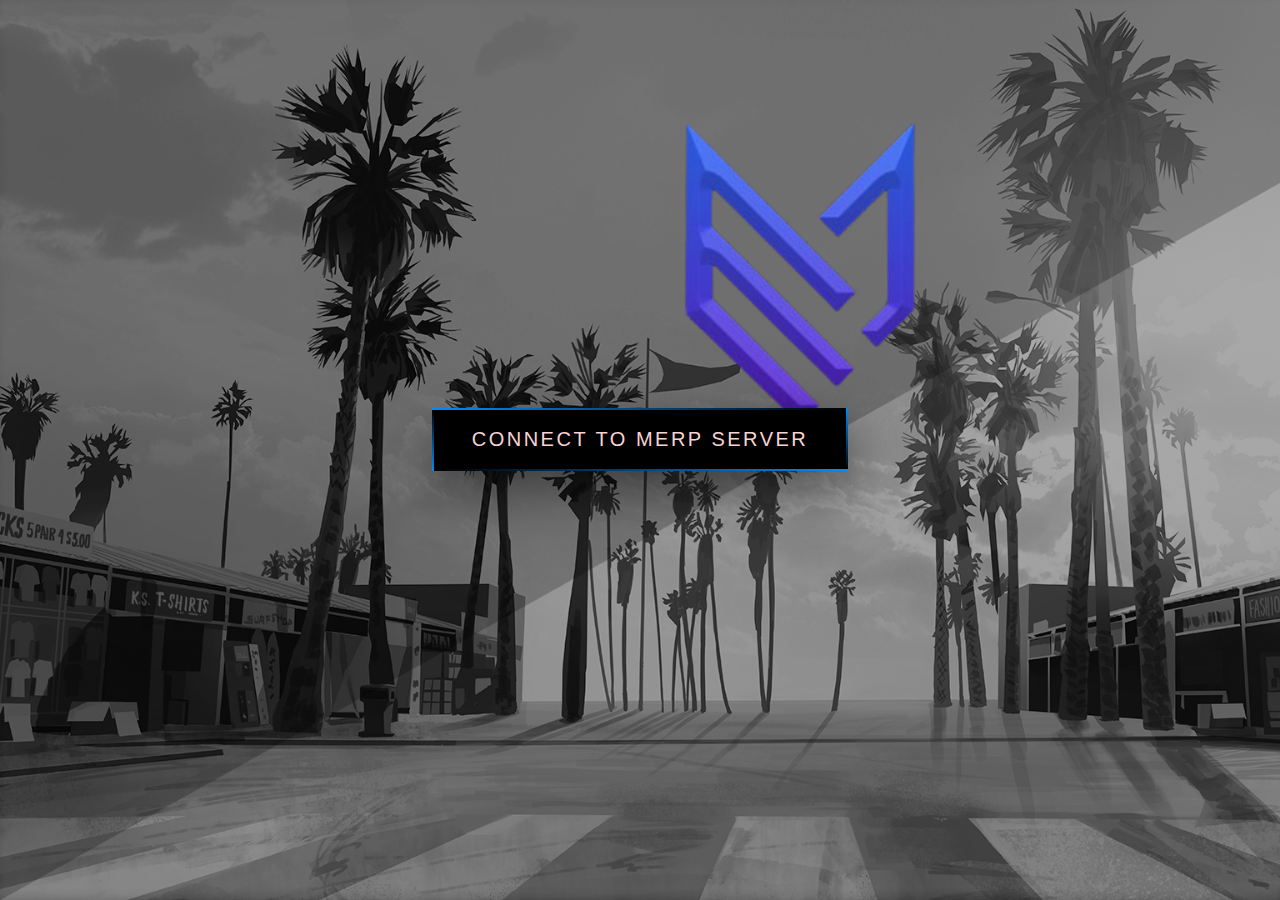
==== index.html @ 392bc3af "MERP" ====
<!DOCTYPE html>
<html lang="en" >
<head>
  <meta charset="UTF-8">
  <title>MERP</title>
  <link rel="stylesheet" href="./playmerp.css">

</head>
<style>
  body {
    background-image: url('MERP.png');
    background-repeat: no-repeat;
    background-attachment: fixed;
    background-size: cover;
  }
  </style>
<body>
  
<!-- partial:index.partial.html -->
<br>
<br>
<br>
<br>
<br>
<br>
<br>
<br>
<br>
<br>
<br>
<br>
<br>
<br>
<br>
<br>
<br>
<br>
<br>
<br>
<br>
<br>
<a href="fivem://connect/malluesports.xyz:30125" class="animated-button1">
  <span></span>
  <span></span>
  <span></span>
  <span></span>
  CONNECT TO MERP SERVER
</a>
<!-- partial -->
  
</body>
</html>
---- playmerp.css ----
html {
  height: 100%;
  -webkit-box-sizing: border-box;
          box-sizing: border-box;
}

body {
  min-height: 100%;
  position: relative;
  padding-bottom: 3rem;
  margin: 0;
  padding: 0;
  text-align: center;
  width: 100%;
  background: linear-gradient(170deg, rgba(49, 57, 73, 0.8) 20%, rgba(49, 57, 73, 0.5) 20%, rgba(49, 57, 73, 0.5) 35%, rgba(41, 48, 61, 0.6) 35%, rgba(41, 48, 61, 0.8) 45%, rgba(31, 36, 46, 0.5) 45%, rgba(31, 36, 46, 0.8) 75%, rgba(49, 57, 73, 0.5) 75%), linear-gradient(45deg, rgba(20, 24, 31, 0.8) 0%, rgba(41, 48, 61, 0.8) 50%, rgba(82, 95, 122, 0.8) 50%, rgba(133, 146, 173, 0.8) 100%) #313949;
  font-family: 'Lucida Sans', 'Lucida Sans Regular', 'Lucida Grande', 'Lucida Sans Unicode', Geneva, Verdana, sans-serif;
}

/*
 * Animated CSS button
 * Copyright Alexander Bodin 2019-09-07
 *
 * Useage: .class {@import button($button-size, $hue, $sat);}
 */
.animated-button {
  background: linear-gradient(-30deg, #0b1b3d 50%, #08142b 50%);
  padding: 20px 40px;
  margin: 12px;
  display: inline-block;
  -webkit-transform: translate(0%, 0%);
          transform: translate(0%, 0%);
  overflow: hidden;
  color: #d4e0f7;
  font-size: 20px;
  letter-spacing: 2.5px;
  text-align: center;
  text-transform: uppercase;
  text-decoration: none;
  -webkit-box-shadow: 0 20px 50px rgba(0, 0, 0, 0.5);
          box-shadow: 0 20px 50px rgba(0, 0, 0, 0.5);
}

.animated-button::before {
  content: '';
  position: absolute;
  top: 0px;
  left: 0px;
  width: 100%;
  height: 100%;
  background-color: #000000;
  opacity: 0;
  -webkit-transition: .2s opacity ease-in-out;
  transition: .2s opacity ease-in-out;
}

.animated-button:hover::before {
  opacity: 0.2;
}

.animated-button span {
  position: absolute;
}

.animated-button span:nth-child(1) {
  top: 0px;
  left: 0px;
  width: 100%;
  height: 2px;
  background: -webkit-gradient(linear, right top, left top, from(rgba(8, 20, 43, 0)), to(#008cff));
  background: linear-gradient(to left, rgba(8, 20, 43, 0), #008cff);
  -webkit-animation: 2s animateTop linear infinite;
          animation: 2s animateTop linear infinite;
}

@-webkit-keyframes animateTop {
  0% {
    -webkit-transform: translateX(100%);
            transform: translateX(100%);
  }
  100% {
    -webkit-transform: translateX(-100%);
            transform: translateX(-100%);
  }
}

@keyframes animateTop {
  0% {
    -webkit-transform: translateX(100%);
            transform: translateX(100%);
  }
  100% {
    -webkit-transform: translateX(-100%);
            transform: translateX(-100%);
  }
}

.animated-button span:nth-child(2) {
  top: 0px;
  right: 0px;
  height: 100%;
  width: 2px;
  background: -webkit-gradient(linear, left bottom, left top, from(rgba(8, 20, 43, 0)), to(#008cff));
  background: linear-gradient(to top, rgba(8, 20, 43, 0), #008cff);
  -webkit-animation: 2s animateRight linear -1s infinite;
          animation: 2s animateRight linear -1s infinite;
}

@-webkit-keyframes animateRight {
  0% {
    -webkit-transform: translateY(100%);
            transform: translateY(100%);
  }
  100% {
    -webkit-transform: translateY(-100%);
            transform: translateY(-100%);
  }
}

@keyframes animateRight {
  0% {
    -webkit-transform: translateY(100%);
            transform: translateY(100%);
  }
  100% {
    -webkit-transform: translateY(-100%);
            transform: translateY(-100%);
  }
}

.animated-button span:nth-child(3) {
  bottom: 0px;
  left: 0px;
  width: 100%;
  height: 2px;
  background: -webkit-gradient(linear, left top, right top, from(rgba(8, 20, 43, 0)), to(#008cff));
  background: linear-gradient(to right, rgba(8, 20, 43, 0), #008cff);
  -webkit-animation: 2s animateBottom linear infinite;
          animation: 2s animateBottom linear infinite;
}

@-webkit-keyframes animateBottom {
  0% {
    -webkit-transform: translateX(-100%);
            transform: translateX(-100%);
  }
  100% {
    -webkit-transform: translateX(100%);
            transform: translateX(100%);
  }
}

@keyframes animateBottom {
  0% {
    -webkit-transform: translateX(-100%);
            transform: translateX(-100%);
  }
  100% {
    -webkit-transform: translateX(100%);
            transform: translateX(100%);
  }
}

.animated-button span:nth-child(4) {
  top: 0px;
  left: 0px;
  height: 100%;
  width: 2px;
  background: -webkit-gradient(linear, left top, left bottom, from(rgba(8, 20, 43, 0)), to(#008cff));
  background: linear-gradient(to bottom, rgba(8, 20, 43, 0), #008cff);
  -webkit-animation: 2s animateLeft linear -1s infinite;
          animation: 2s animateLeft linear -1s infinite;
}

@-webkit-keyframes animateLeft {
  0% {
    -webkit-transform: translateY(-100%);
            transform: translateY(-100%);
  }
  100% {
    -webkit-transform: translateY(100%);
            transform: translateY(100%);
  }
}

@keyframes animateLeft {
  0% {
    -webkit-transform: translateY(-100%);
            transform: translateY(-100%);
  }
  100% {
    -webkit-transform: translateY(100%);
            transform: translateY(100%);
  }
}

.animated-button1 {
  background: linear-gradient(-30deg, #000000 50%, #000000 50%);
  padding: 20px 40px;
  margin: 12px;
  display: inline-block;
  -webkit-transform: translate(0%, 0%);
          transform: translate(0%, 0%);
  overflow: hidden;
  color: #f7d4d4;
  font-size: 20px;
  letter-spacing: 2.5px;
  text-align: center;
  text-transform: uppercase;
  text-decoration: none;
  -webkit-box-shadow: 0 20px 50px rgba(0, 0, 0, 0.5);
          box-shadow: 0 20px 50px rgba(0, 0, 0, 0.5);
}

.animated-button1::before {
  content: '';
  position: absolute;
  top: 0px;
  left: 0px;
  width: 100%;
  height: 100%;
  background-color: #ad8585;
  opacity: 0;
  -webkit-transition: .2s opacity ease-in-out;
  transition: .2s opacity ease-in-out;
}

.animated-button1:hover::before {
  opacity: 0.2;
}

.animated-button1 span {
  position: absolute;
}

.animated-button1 span:nth-child(1) {
  top: 0px;
  left: 0px;
  width: 100%;
  height: 2px;
  background: -webkit-gradient(linear, right top, left top, from(rgba(43, 8, 8, 0)), to(#008cff));
  background: linear-gradient(to left, rgba(43, 8, 8, 0), #008cff);
  -webkit-animation: 2s animateTop linear infinite;
          animation: 2s animateTop linear infinite;
}

@keyframes animateTop {
  0% {
    -webkit-transform: translateX(100%);
            transform: translateX(100%);
  }
  100% {
    -webkit-transform: translateX(-100%);
            transform: translateX(-100%);
  }
}

.animated-button1 span:nth-child(2) {
  top: 0px;
  right: 0px;
  height: 100%;
  width: 2px;
  background: -webkit-gradient(linear, left bottom, left top, from(rgba(43, 8, 8, 0)), to(#008cff));
  background: linear-gradient(to top, rgba(43, 8, 8, 0), #008cff);
  -webkit-animation: 2s animateRight linear -1s infinite;
          animation: 2s animateRight linear -1s infinite;
}

@keyframes animateRight {
  0% {
    -webkit-transform: translateY(100%);
            transform: translateY(100%);
  }
  100% {
    -webkit-transform: translateY(-100%);
            transform: translateY(-100%);
  }
}

.animated-button1 span:nth-child(3) {
  bottom: 0px;
  left: 0px;
  width: 100%;
  height: 2px;
  background: -webkit-gradient(linear, left top, right top, from(rgba(43, 8, 8, 0)), to(#008cff));
  background: linear-gradient(to right, rgba(43, 8, 8, 0), #008cff);
  -webkit-animation: 2s animateBottom linear infinite;
          animation: 2s animateBottom linear infinite;
}

@keyframes animateBottom {
  0% {
    -webkit-transform: translateX(-100%);
            transform: translateX(-100%);
  }
  100% {
    -webkit-transform: translateX(100%);
            transform: translateX(100%);
  }
}

.animated-button1 span:nth-child(4) {
  top: 0px;
  left: 0px;
  height: 100%;
  width: 2px;
  background: -webkit-gradient(linear, left top, left bottom, from(rgba(43, 8, 8, 0)), to(#008cff));
  background: linear-gradient(to bottom, rgba(43, 8, 8, 0), #008cff);
  -webkit-animation: 2s animateLeft linear -1s infinite;
          animation: 2s animateLeft linear -1s infinite;
}

@keyframes animateLeft {
  0% {
    -webkit-transform: translateY(-100%);
            transform: translateY(-100%);
  }
  100% {
    -webkit-transform: translateY(100%);
            transform: translateY(100%);
  }
}

.animated-button2 {
  background: linear-gradient(-30deg, #3d240b 50%, #2b1a08 50%);
  padding: 20px 40px;
  margin: 12px;
  display: inline-block;
  -webkit-transform: translate(0%, 0%);
          transform: translate(0%, 0%);
  overflow: hidden;
  color: #f7e6d4;
  font-size: 20px;
  letter-spacing: 2.5px;
  text-align: center;
  text-transform: uppercase;
  text-decoration: none;
  -webkit-box-shadow: 0 20px 50px rgba(0, 0, 0, 0.5);
          box-shadow: 0 20px 50px rgba(0, 0, 0, 0.5);
}

.animated-button2::before {
  content: '';
  position: absolute;
  top: 0px;
  left: 0px;
  width: 100%;
  height: 100%;
  background-color: #ad9985;
  opacity: 0;
  -webkit-transition: .2s opacity ease-in-out;
  transition: .2s opacity ease-in-out;
}

.animated-button2:hover::before {
  opacity: 0.2;
}

.animated-button2 span {
  position: absolute;
}

.animated-button2 span:nth-child(1) {
  top: 0px;
  left: 0px;
  width: 100%;
  height: 2px;
  background: -webkit-gradient(linear, right top, left top, from(rgba(43, 26, 8, 0)), to(#008cff));
  background: linear-gradient(to left, rgba(43, 26, 8, 0), #008cff);
  -webkit-animation: 2s animateTop linear infinite;
          animation: 2s animateTop linear infinite;
}

@keyframes animateTop {
  0% {
    -webkit-transform: translateX(100%);
            transform: translateX(100%);
  }
  100% {
    -webkit-transform: translateX(-100%);
            transform: translateX(-100%);
  }
}

.animated-button2 span:nth-child(2) {
  top: 0px;
  right: 0px;
  height: 100%;
  width: 2px;
  background: -webkit-gradient(linear, left bottom, left top, from(rgba(43, 26, 8, 0)), to(#008cff));
  background: linear-gradient(to top, rgba(43, 26, 8, 0), #008cff);
  -webkit-animation: 2s animateRight linear -1s infinite;
          animation: 2s animateRight linear -1s infinite;
}

@keyframes animateRight {
  0% {
    -webkit-transform: translateY(100%);
            transform: translateY(100%);
  }
  100% {
    -webkit-transform: translateY(-100%);
            transform: translateY(-100%);
  }
}

.animated-button2 span:nth-child(3) {
  bottom: 0px;
  left: 0px;
  width: 100%;
  height: 2px;
  background: -webkit-gradient(linear, left top, right top, from(rgba(43, 26, 8, 0)), to(#008cff));
  background: linear-gradient(to right, rgba(43, 26, 8, 0), #008cff);
  -webkit-animation: 2s animateBottom linear infinite;
          animation: 2s animateBottom linear infinite;
}

@keyframes animateBottom {
  0% {
    -webkit-transform: translateX(-100%);
            transform: translateX(-100%);
  }
  100% {
    -webkit-transform: translateX(100%);
            transform: translateX(100%);
  }
}

.animated-button2 span:nth-child(4) {
  top: 0px;
  left: 0px;
  height: 100%;
  width: 2px;
  background: -webkit-gradient(linear, left top, left bottom, from(rgba(43, 26, 8, 0)), to(#008cff));
  background: linear-gradient(to bottom, rgba(43, 26, 8, 0), #008cff);
  -webkit-animation: 2s animateLeft linear -1s infinite;
          animation: 2s animateLeft linear -1s infinite;
}

@keyframes animateLeft {
  0% {
    -webkit-transform: translateY(-100%);
            transform: translateY(-100%);
  }
  100% {
    -webkit-transform: translateY(100%);
            transform: translateY(100%);
  }
}

.animated-button3 {
  background: linear-gradient(-30deg, #3d3d0b 50%, #2b2b08 50%);
  padding: 20px 40px;
  margin: 12px;
  display: inline-block;
  -webkit-transform: translate(0%, 0%);
          transform: translate(0%, 0%);
  overflow: hidden;
  color: #f7f7d4;
  font-size: 20px;
  letter-spacing: 2.5px;
  text-align: center;
  text-transform: uppercase;
  text-decoration: none;
  -webkit-box-shadow: 0 20px 50px rgba(0, 0, 0, 0.5);
          box-shadow: 0 20px 50px rgba(0, 0, 0, 0.5);
}

.animated-button3::before {
  content: '';
  position: absolute;
  top: 0px;
  left: 0px;
  width: 100%;
  height: 100%;
  background-color: #adad85;
  opacity: 0;
  -webkit-transition: .2s opacity ease-in-out;
  transition: .2s opacity ease-in-out;
}

.animated-button3:hover::before {
  opacity: 0.2;
}

.animated-button3 span {
  position: absolute;
}

.animated-button3 span:nth-child(1) {
  top: 0px;
  left: 0px;
  width: 100%;
  height: 2px;
  background: -webkit-gradient(linear, right top, left top, from(rgba(43, 43, 8, 0)), to(#008cff));
  background: linear-gradient(to left, rgba(43, 43, 8, 0), #008cff);
  -webkit-animation: 2s animateTop linear infinite;
          animation: 2s animateTop linear infinite;
}

@keyframes animateTop {
  0% {
    -webkit-transform: translateX(100%);
            transform: translateX(100%);
  }
  100% {
    -webkit-transform: translateX(-100%);
            transform: translateX(-100%);
  }
}

.animated-button3 span:nth-child(2) {
  top: 0px;
  right: 0px;
  height: 100%;
  width: 2px;
  background: -webkit-gradient(linear, left bottom, left top, from(rgba(43, 43, 8, 0)), to(#008cff));
  background: linear-gradient(to top, rgba(43, 43, 8, 0), #008cff);
  -webkit-animation: 2s animateRight linear -1s infinite;
          animation: 2s animateRight linear -1s infinite;
}

@keyframes animateRight {
  0% {
    -webkit-transform: translateY(100%);
            transform: translateY(100%);
  }
  100% {
    -webkit-transform: translateY(-100%);
            transform: translateY(-100%);
  }
}

.animated-button3 span:nth-child(3) {
  bottom: 0px;
  left: 0px;
  width: 100%;
  height: 2px;
  background: -webkit-gradient(linear, left top, right top, from(rgba(43, 43, 8, 0)), to(#008cff));
  background: linear-gradient(to right, rgba(43, 43, 8, 0), #008cff);
  -webkit-animation: 2s animateBottom linear infinite;
          animation: 2s animateBottom linear infinite;
}

@keyframes animateBottom {
  0% {
    -webkit-transform: translateX(-100%);
            transform: translateX(-100%);
  }
  100% {
    -webkit-transform: translateX(100%);
            transform: translateX(100%);
  }
}

.animated-button3 span:nth-child(4) {
  top: 0px;
  left: 0px;
  height: 100%;
  width: 2px;
  background: -webkit-gradient(linear, left top, left bottom, from(rgba(43, 43, 8, 0)), to(#008cff));
  background: linear-gradient(to bottom, rgba(43, 43, 8, 0), #008cff);
  -webkit-animation: 2s animateLeft linear -1s infinite;
          animation: 2s animateLeft linear -1s infinite;
}

@keyframes animateLeft {
  0% {
    -webkit-transform: translateY(-100%);
            transform: translateY(-100%);
  }
  100% {
    -webkit-transform: translateY(100%);
            transform: translateY(100%);
  }
}

.animated-button4 {
  background: linear-gradient(-30deg, #243d0b 50%, #1a2b08 50%);
  padding: 20px 40px;
  margin: 12px;
  display: inline-block;
  -webkit-transform: translate(0%, 0%);
          transform: translate(0%, 0%);
  overflow: hidden;
  color: #e6f7d4;
  font-size: 20px;
  letter-spacing: 2.5px;
  text-align: center;
  text-transform: uppercase;
  text-decoration: none;
  -webkit-box-shadow: 0 20px 50px rgba(0, 0, 0, 0.5);
          box-shadow: 0 20px 50px rgba(0, 0, 0, 0.5);
}

.animated-button4::before {
  content: '';
  position: absolute;
  top: 0px;
  left: 0px;
  width: 100%;
  height: 100%;
  background-color: #99ad85;
  opacity: 0;
  -webkit-transition: .2s opacity ease-in-out;
  transition: .2s opacity ease-in-out;
}

.animated-button4:hover::before {
  opacity: 0.2;
}

.animated-button4 span {
  position: absolute;
}

.animated-button4 span:nth-child(1) {
  top: 0px;
  left: 0px;
  width: 100%;
  height: 2px;
  background: -webkit-gradient(linear, right top, left top, from(rgba(26, 43, 8, 0)), to(#008cff));
  background: linear-gradient(to left, rgba(26, 43, 8, 0), #008cff);
  -webkit-animation: 2s animateTop linear infinite;
          animation: 2s animateTop linear infinite;
}

@keyframes animateTop {
  0% {
    -webkit-transform: translateX(100%);
            transform: translateX(100%);
  }
  100% {
    -webkit-transform: translateX(-100%);
            transform: translateX(-100%);
  }
}

.animated-button4 span:nth-child(2) {
  top: 0px;
  right: 0px;
  height: 100%;
  width: 2px;
  background: -webkit-gradient(linear, left bottom, left top, from(rgba(26, 43, 8, 0)), to(#008cff));
  background: linear-gradient(to top, rgba(26, 43, 8, 0), #008cff);
  -webkit-animation: 2s animateRight linear -1s infinite;
          animation: 2s animateRight linear -1s infinite;
}

@keyframes animateRight {
  0% {
    -webkit-transform: translateY(100%);
            transform: translateY(100%);
  }
  100% {
    -webkit-transform: translateY(-100%);
            transform: translateY(-100%);
  }
}

.animated-button4 span:nth-child(3) {
  bottom: 0px;
  left: 0px;
  width: 100%;
  height: 2px;
  background: -webkit-gradient(linear, left top, right top, from(rgba(26, 43, 8, 0)), to(#008cff));
  background: linear-gradient(to right, rgba(26, 43, 8, 0), #008cff);
  -webkit-animation: 2s animateBottom linear infinite;
          animation: 2s animateBottom linear infinite;
}

@keyframes animateBottom {
  0% {
    -webkit-transform: translateX(-100%);
            transform: translateX(-100%);
  }
  100% {
    -webkit-transform: translateX(100%);
            transform: translateX(100%);
  }
}

.animated-button4 span:nth-child(4) {
  top: 0px;
  left: 0px;
  height: 100%;
  width: 2px;
  background: -webkit-gradient(linear, left top, left bottom, from(rgba(26, 43, 8, 0)), to(#008cff));
  background: linear-gradient(to bottom, rgba(26, 43, 8, 0), #008cff);
  -webkit-animation: 2s animateLeft linear -1s infinite;
          animation: 2s animateLeft linear -1s infinite;
}

@keyframes animateLeft {
  0% {
    -webkit-transform: translateY(-100%);
            transform: translateY(-100%);
  }
  100% {
    -webkit-transform: translateY(100%);
            transform: translateY(100%);
  }
}

.animated-button5 {
  background: linear-gradient(-30deg, #0b3d0b 50%, #082b08 50%);
  padding: 20px 40px;
  margin: 12px;
  display: inline-block;
  -webkit-transform: translate(0%, 0%);
          transform: translate(0%, 0%);
  overflow: hidden;
  color: #d4f7d4;
  font-size: 20px;
  letter-spacing: 2.5px;
  text-align: center;
  text-transform: uppercase;
  text-decoration: none;
  -webkit-box-shadow: 0 20px 50px rgba(0, 0, 0, 0.5);
          box-shadow: 0 20px 50px rgba(0, 0, 0, 0.5);
}

.animated-button5::before {
  content: '';
  position: absolute;
  top: 0px;
  left: 0px;
  width: 100%;
  height: 100%;
  background-color: #85ad85;
  opacity: 0;
  -webkit-transition: .2s opacity ease-in-out;
  transition: .2s opacity ease-in-out;
}

.animated-button5:hover::before {
  opacity: 0.2;
}

.animated-button5 span {
  position: absolute;
}

.animated-button5 span:nth-child(1) {
  top: 0px;
  left: 0px;
  width: 100%;
  height: 2px;
  background: -webkit-gradient(linear, right top, left top, from(rgba(8, 43, 8, 0)), to(#008cff));
  background: linear-gradient(to left, rgba(8, 43, 8, 0), #008cff);
  -webkit-animation: 2s animateTop linear infinite;
          animation: 2s animateTop linear infinite;
}

@keyframes animateTop {
  0% {
    -webkit-transform: translateX(100%);
            transform: translateX(100%);
  }
  100% {
    -webkit-transform: translateX(-100%);
            transform: translateX(-100%);
  }
}

.animated-button5 span:nth-child(2) {
  top: 0px;
  right: 0px;
  height: 100%;
  width: 2px;
  background: -webkit-gradient(linear, left bottom, left top, from(rgba(8, 43, 8, 0)), to(#008cff));
  background: linear-gradient(to top, rgba(8, 43, 8, 0), #008cff);
  -webkit-animation: 2s animateRight linear -1s infinite;
          animation: 2s animateRight linear -1s infinite;
}

@keyframes animateRight {
  0% {
    -webkit-transform: translateY(100%);
            transform: translateY(100%);
  }
  100% {
    -webkit-transform: translateY(-100%);
            transform: translateY(-100%);
  }
}

.animated-button5 span:nth-child(3) {
  bottom: 0px;
  left: 0px;
  width: 100%;
  height: 2px;
  background: -webkit-gradient(linear, left top, right top, from(rgba(8, 43, 8, 0)), to(#008cff));
  background: linear-gradient(to right, rgba(8, 43, 8, 0), #008cff);
  -webkit-animation: 2s animateBottom linear infinite;
          animation: 2s animateBottom linear infinite;
}

@keyframes animateBottom {
  0% {
    -webkit-transform: translateX(-100%);
            transform: translateX(-100%);
  }
  100% {
    -webkit-transform: translateX(100%);
            transform: translateX(100%);
  }
}

.animated-button5 span:nth-child(4) {
  top: 0px;
  left: 0px;
  height: 100%;
  width: 2px;
  background: -webkit-gradient(linear, left top, left bottom, from(rgba(8, 43, 8, 0)), to(#008cff));
  background: linear-gradient(to bottom, rgba(8, 43, 8, 0), #008cff);
  -webkit-animation: 2s animateLeft linear -1s infinite;
          animation: 2s animateLeft linear -1s infinite;
}

@keyframes animateLeft {
  0% {
    -webkit-transform: translateY(-100%);
            transform: translateY(-100%);
  }
  100% {
    -webkit-transform: translateY(100%);
            transform: translateY(100%);
  }
}

.animated-button6 {
  background: linear-gradient(-30deg, #00a2ff 50%, #00a2ff 50%);
  padding: 20px 40px;
  margin: 12px;
  display: inline-block;
  -webkit-transform: translate(0%, 0%);
          transform: translate(0%, 0%);
  overflow: hidden;
  color: #d4f7e6;
  font-size: 20px;
  letter-spacing: 2.5px;
  text-align: center;
  text-transform: uppercase;
  text-decoration: none;
  -webkit-box-shadow: 0 20px 50px rgba(0, 0, 0, 0.5);
          box-shadow: 0 20px 50px rgba(0, 0, 0, 0.5);
}

.animated-button6::before {
  content: '';
  position: absolute;
  top: 0px;
  left: 0px;
  width: 100%;
  height: 100%;
  background-color: #85ad99;
  opacity: 0;
  -webkit-transition: .2s opacity ease-in-out;
  transition: .2s opacity ease-in-out;
}

.animated-button6:hover::before {
  opacity: 0.2;
}

.animated-button6 span {
  position: absolute;
}

.animated-button6 span:nth-child(1) {
  top: 0px;
  left: 0px;
  width: 100%;
  height: 2px;
  background: -webkit-gradient(linear, right top, left top, from(rgba(8, 43, 26, 0)), to(#008cff));
  background: linear-gradient(to left, rgba(8, 43, 26, 0), #008cff);
  -webkit-animation: 2s animateTop linear infinite;
          animation: 2s animateTop linear infinite;
}

@keyframes animateTop {
  0% {
    -webkit-transform: translateX(100%);
            transform: translateX(100%);
  }
  100% {
    -webkit-transform: translateX(-100%);
            transform: translateX(-100%);
  }
}

.animated-button6 span:nth-child(2) {
  top: 0px;
  right: 0px;
  height: 100%;
  width: 2px;
  background: -webkit-gradient(linear, left bottom, left top, from(rgba(8, 43, 26, 0)), to(#008cff));
  background: linear-gradient(to top, rgba(8, 43, 26, 0), #008cff);
  -webkit-animation: 2s animateRight linear -1s infinite;
          animation: 2s animateRight linear -1s infinite;
}

@keyframes animateRight {
  0% {
    -webkit-transform: translateY(100%);
            transform: translateY(100%);
  }
  100% {
    -webkit-transform: translateY(-100%);
            transform: translateY(-100%);
  }
}

.animated-button6 span:nth-child(3) {
  bottom: 0px;
  left: 0px;
  width: 100%;
  height: 2px;
  background: -webkit-gradient(linear, left top, right top, from(rgba(8, 43, 26, 0)), to(#008cff));
  background: linear-gradient(to right, rgba(8, 43, 26, 0), #008cff);
  -webkit-animation: 2s animateBottom linear infinite;
          animation: 2s animateBottom linear infinite;
}

@keyframes animateBottom {
  0% {
    -webkit-transform: translateX(-100%);
            transform: translateX(-100%);
  }
  100% {
    -webkit-transform: translateX(100%);
            transform: translateX(100%);
  }
}

.animated-button6 span:nth-child(4) {
  top: 0px;
  left: 0px;
  height: 100%;
  width: 2px;
  background: -webkit-gradient(linear, left top, left bottom, from(rgba(8, 43, 26, 0)), to(#008cff));
  background: linear-gradient(to bottom, rgba(0, 153, 255, 0.5), #008cff);
  -webkit-animation: 2s animateLeft linear -1s infinite;
          animation: 2s animateLeft linear -1s infinite;
}

@keyframes animateLeft {
  0% {
    -webkit-transform: translateY(-100%);
            transform: translateY(-100%);
  }
  100% {
    -webkit-transform: translateY(100%);
            transform: translateY(100%);
  }
}

.animated-button7 {
  background: linear-gradient(-30deg, #000000 50%, #082b2b 50%);
  padding: 20px 40px;
  margin: 12px;
  display: inline-block;
  -webkit-transform: translate(0%, 0%);
          transform: translate(0%, 0%);
  overflow: hidden;
  color: #d4f7f7;
  font-size: 20px;
  letter-spacing: 2.5px;
  text-align: center;
  text-transform: uppercase;
  text-decoration: none;
  -webkit-box-shadow: 0 20px 50px rgba(0, 153, 255, 0.5);
          box-shadow: 0 20px 50px rgba(0, 174, 255, 0.5);
}

.animated-button7::before {
  content: '';
  position: absolute;
  top: 0px;
  left: 0px;
  width: 100%;
  height: 100%;
  background-color: #85adad;
  opacity: 0;
  -webkit-transition: .2s opacity ease-in-out;
  transition: .2s opacity ease-in-out;
}

.animated-button7:hover::before {
  opacity: 0.2;
}

.animated-button7 span {
  position: absolute;
}

.animated-button7 span:nth-child(1) {
  top: 0px;
  left: 0px;
  width: 100%;
  height: 2px;
  background: -webkit-gradient(linear, right top, left top, from(rgba(8, 43, 43, 0)), to(#008cff));
  background: linear-gradient(to left, rgba(8, 43, 43, 0), #008cff);
  -webkit-animation: 2s animateTop linear infinite;
          animation: 2s animateTop linear infinite;
}

@keyframes animateTop {
  0% {
    -webkit-transform: translateX(100%);
            transform: translateX(100%);
  }
  100% {
    -webkit-transform: translateX(-100%);
            transform: translateX(-100%);
  }
}

.animated-button7 span:nth-child(2) {
  top: 0px;
  right: 0px;
  height: 100%;
  width: 2px;
  background: -webkit-gradient(linear, left bottom, left top, from(rgba(8, 43, 43, 0)), to(#008cff));
  background: linear-gradient(to top, rgba(8, 43, 43, 0), #008cff);
  -webkit-animation: 2s animateRight linear -1s infinite;
          animation: 2s animateRight linear -1s infinite;
}

@keyframes animateRight {
  0% {
    -webkit-transform: translateY(100%);
            transform: translateY(100%);
  }
  100% {
    -webkit-transform: translateY(-100%);
            transform: translateY(-100%);
  }
}

.animated-button7 span:nth-child(3) {
  bottom: 0px;
  left: 0px;
  width: 100%;
  height: 2px;
  background: -webkit-gradient(linear, left top, right top, from(rgba(8, 43, 43, 0)), to(#008cff));
  background: linear-gradient(to right, rgba(8, 43, 43, 0), #008cff);
  -webkit-animation: 2s animateBottom linear infinite;
          animation: 2s animateBottom linear infinite;
}

@keyframes animateBottom {
  0% {
    -webkit-transform: translateX(-100%);
            transform: translateX(-100%);
  }
  100% {
    -webkit-transform: translateX(100%);
            transform: translateX(100%);
  }
}

.animated-button7 span:nth-child(4) {
  top: 0px;
  left: 0px;
  height: 100%;
  width: 2px;
  background: -webkit-gradient(linear, left top, left bottom, from(rgba(8, 43, 43, 0)), to(#008cff));
  background: linear-gradient(to bottom, rgba(8, 43, 43, 0), #008cff);
  -webkit-animation: 2s animateLeft linear -1s infinite;
          animation: 2s animateLeft linear -1s infinite;
}

@keyframes animateLeft {
  0% {
    -webkit-transform: translateY(-100%);
            transform: translateY(-100%);
  }
  100% {
    -webkit-transform: translateY(100%);
            transform: translateY(100%);
  }
}

.animated-button8 {
  background: linear-gradient(-30deg, #0b243d 50%, #081a2b 50%);
  padding: 20px 40px;
  margin: 12px;
  display: inline-block;
  -webkit-transform: translate(0%, 0%);
          transform: translate(0%, 0%);
  overflow: hidden;
  color: #d4e6f7;
  font-size: 20px;
  letter-spacing: 2.5px;
  text-align: center;
  text-transform: uppercase;
  text-decoration: none;
  -webkit-box-shadow: 0 20px 50px rgba(0, 0, 0, 0.5);
          box-shadow: 0 20px 50px rgba(0, 0, 0, 0.5);
}

.animated-button8::before {
  content: '';
  position: absolute;
  top: 0px;
  left: 0px;
  width: 100%;
  height: 100%;
  background-color: #8599ad;
  opacity: 0;
  -webkit-transition: .2s opacity ease-in-out;
  transition: .2s opacity ease-in-out;
}

.animated-button8:hover::before {
  opacity: 0.2;
}

.animated-button8 span {
  position: absolute;
}

.animated-button8 span:nth-child(1) {
  top: 0px;
  left: 0px;
  width: 100%;
  height: 2px;
  background: -webkit-gradient(linear, right top, left top, from(rgba(8, 26, 43, 0)), to(#008cff));
  background: linear-gradient(to left, rgba(8, 26, 43, 0), #008cff);
  -webkit-animation: 2s animateTop linear infinite;
          animation: 2s animateTop linear infinite;
}

@keyframes animateTop {
  0% {
    -webkit-transform: translateX(100%);
            transform: translateX(100%);
  }
  100% {
    -webkit-transform: translateX(-100%);
            transform: translateX(-100%);
  }
}

.animated-button8 span:nth-child(2) {
  top: 0px;
  right: 0px;
  height: 100%;
  width: 2px;
  background: -webkit-gradient(linear, left bottom, left top, from(rgba(8, 26, 43, 0)), to(#008cff));
  background: linear-gradient(to top, rgba(8, 26, 43, 0), #008cff);
  -webkit-animation: 2s animateRight linear -1s infinite;
          animation: 2s animateRight linear -1s infinite;
}

@keyframes animateRight {
  0% {
    -webkit-transform: translateY(100%);
            transform: translateY(100%);
  }
  100% {
    -webkit-transform: translateY(-100%);
            transform: translateY(-100%);
  }
}

.animated-button8 span:nth-child(3) {
  bottom: 0px;
  left: 0px;
  width: 100%;
  height: 2px;
  background: -webkit-gradient(linear, left top, right top, from(rgba(8, 26, 43, 0)), to(#008cff));
  background: linear-gradient(to right, rgba(8, 26, 43, 0), #008cff);
  -webkit-animation: 2s animateBottom linear infinite;
          animation: 2s animateBottom linear infinite;
}

@keyframes animateBottom {
  0% {
    -webkit-transform: translateX(-100%);
            transform: translateX(-100%);
  }
  100% {
    -webkit-transform: translateX(100%);
            transform: translateX(100%);
  }
}

.animated-button8 span:nth-child(4) {
  top: 0px;
  left: 0px;
  height: 100%;
  width: 2px;
  background: -webkit-gradient(linear, left top, left bottom, from(rgba(8, 26, 43, 0)), to(#008cff));
  background: linear-gradient(to bottom, rgba(8, 26, 43, 0), #008cff);
  -webkit-animation: 2s animateLeft linear -1s infinite;
          animation: 2s animateLeft linear -1s infinite;
}

@keyframes animateLeft {
  0% {
    -webkit-transform: translateY(-100%);
            transform: translateY(-100%);
  }
  100% {
    -webkit-transform: translateY(100%);
            transform: translateY(100%);
  }
}

.animated-button9 {
  background: linear-gradient(-30deg, #0b0b3d 50%, #08082b 50%);
  padding: 20px 40px;
  margin: 12px;
  display: inline-block;
  -webkit-transform: translate(0%, 0%);
          transform: translate(0%, 0%);
  overflow: hidden;
  color: #d4d4f7;
  font-size: 20px;
  letter-spacing: 2.5px;
  text-align: center;
  text-transform: uppercase;
  text-decoration: none;
  -webkit-box-shadow: 0 20px 50px rgba(0, 0, 0, 0.5);
          box-shadow: 0 20px 50px rgba(0, 0, 0, 0.5);
}

.animated-button9::before {
  content: '';
  position: absolute;
  top: 0px;
  left: 0px;
  width: 100%;
  height: 100%;
  background-color: #8585ad;
  opacity: 0;
  -webkit-transition: .2s opacity ease-in-out;
  transition: .2s opacity ease-in-out;
}

.animated-button9:hover::before {
  opacity: 0.2;
}

.animated-button9 span {
  position: absolute;
}

.animated-button9 span:nth-child(1) {
  top: 0px;
  left: 0px;
  width: 100%;
  height: 2px;
  background: -webkit-gradient(linear, right top, left top, from(rgba(8, 8, 43, 0)), to(#008cff));
  background: linear-gradient(to left, rgba(8, 8, 43, 0), #008cff);
  -webkit-animation: 2s animateTop linear infinite;
          animation: 2s animateTop linear infinite;
}

@keyframes animateTop {
  0% {
    -webkit-transform: translateX(100%);
            transform: translateX(100%);
  }
  100% {
    -webkit-transform: translateX(-100%);
            transform: translateX(-100%);
  }
}

.animated-button9 span:nth-child(2) {
  top: 0px;
  right: 0px;
  height: 100%;
  width: 2px;
  background: -webkit-gradient(linear, left bottom, left top, from(rgba(8, 8, 43, 0)), to(#008cff));
  background: linear-gradient(to top, rgba(8, 8, 43, 0), #008cff);
  -webkit-animation: 2s animateRight linear -1s infinite;
          animation: 2s animateRight linear -1s infinite;
}

@keyframes animateRight {
  0% {
    -webkit-transform: translateY(100%);
            transform: translateY(100%);
  }
  100% {
    -webkit-transform: translateY(-100%);
            transform: translateY(-100%);
  }
}

.animated-button9 span:nth-child(3) {
  bottom: 0px;
  left: 0px;
  width: 100%;
  height: 2px;
  background: -webkit-gradient(linear, left top, right top, from(rgba(8, 8, 43, 0)), to(#008cff));
  background: linear-gradient(to right, rgba(8, 8, 43, 0), #008cff);
  -webkit-animation: 2s animateBottom linear infinite;
          animation: 2s animateBottom linear infinite;
}

@keyframes animateBottom {
  0% {
    -webkit-transform: translateX(-100%);
            transform: translateX(-100%);
  }
  100% {
    -webkit-transform: translateX(100%);
            transform: translateX(100%);
  }
}

.animated-button9 span:nth-child(4) {
  top: 0px;
  left: 0px;
  height: 100%;
  width: 2px;
  background: -webkit-gradient(linear, left top, left bottom, from(rgba(8, 8, 43, 0)), to(#008cff));
  background: linear-gradient(to bottom, rgba(8, 8, 43, 0), #008cff);
  -webkit-animation: 2s animateLeft linear -1s infinite;
          animation: 2s animateLeft linear -1s infinite;
}

@keyframes animateLeft {
  0% {
    -webkit-transform: translateY(-100%);
            transform: translateY(-100%);
  }
  100% {
    -webkit-transform: translateY(100%);
            transform: translateY(100%);
  }
}

.animated-button10 {
  background: linear-gradient(-30deg, #240b3d 50%, #1a082b 50%);
  padding: 20px 40px;
  margin: 12px;
  display: inline-block;
  -webkit-transform: translate(0%, 0%);
          transform: translate(0%, 0%);
  overflow: hidden;
  color: #e6d4f7;
  font-size: 20px;
  letter-spacing: 2.5px;
  text-align: center;
  text-transform: uppercase;
  text-decoration: none;
  -webkit-box-shadow: 0 20px 50px rgba(0, 0, 0, 0.5);
          box-shadow: 0 20px 50px rgba(0, 0, 0, 0.5);
}

.animated-button10::before {
  content: '';
  position: absolute;
  top: 0px;
  left: 0px;
  width: 100%;
  height: 100%;
  background-color: #9985ad;
  opacity: 0;
  -webkit-transition: .2s opacity ease-in-out;
  transition: .2s opacity ease-in-out;
}

.animated-button10:hover::before {
  opacity: 0.2;
}

.animated-button10 span {
  position: absolute;
}

.animated-button10 span:nth-child(1) {
  top: 0px;
  left: 0px;
  width: 100%;
  height: 2px;
  background: -webkit-gradient(linear, right top, left top, from(rgba(26, 8, 43, 0)), to(#00a2ff));
  background: linear-gradient(to left, rgba(26, 8, 43, 0), #00a2ff);
  -webkit-animation: 2s animateTop linear infinite;
          animation: 2s animateTop linear infinite;
}

@keyframes animateTop {
  0% {
    -webkit-transform: translateX(100%);
            transform: translateX(100%);
  }
  100% {
    -webkit-transform: translateX(-100%);
            transform: translateX(-100%);
  }
}

.animated-button10 span:nth-child(2) {
  top: 0px;
  right: 0px;
  height: 100%;
  width: 2px;
  background: -webkit-gradient(linear, left bottom, left top, from(rgba(26, 8, 43, 0)), to(#00a2ff));
  background: linear-gradient(to top, rgba(26, 8, 43, 0), #00a2ff);
  -webkit-animation: 2s animateRight linear -1s infinite;
          animation: 2s animateRight linear -1s infinite;
}

@keyframes animateRight {
  0% {
    -webkit-transform: translateY(100%);
            transform: translateY(100%);
  }
  100% {
    -webkit-transform: translateY(-100%);
            transform: translateY(-100%);
  }
}

.animated-button10 span:nth-child(3) {
  bottom: 0px;
  left: 0px;
  width: 100%;
  height: 2px;
  background: -webkit-gradient(linear, left top, right top, from(rgba(26, 8, 43, 0)), to(#00a2ff));
  background: linear-gradient(to right, rgba(26, 8, 43, 0), #00a2ff);
  -webkit-animation: 2s animateBottom linear infinite;
          animation: 2s animateBottom linear infinite;
}

@keyframes animateBottom {
  0% {
    -webkit-transform: translateX(-100%);
            transform: translateX(-100%);
  }
  100% {
    -webkit-transform: translateX(100%);
            transform: translateX(100%);
  }
}

.animated-button10 span:nth-child(4) {
  top: 0px;
  left: 0px;
  height: 100%;
  width: 2px;
  background: -webkit-gradient(linear, left top, left bottom, from(rgba(26, 8, 43, 0)), to(#00a2ff));
  background: linear-gradient(to bottom, rgba(26, 8, 43, 0), #00a2ff);
  -webkit-animation: 2s animateLeft linear -1s infinite;
          animation: 2s animateLeft linear -1s infinite;
}

@keyframes animateLeft {
  0% {
    -webkit-transform: translateY(-100%);
            transform: translateY(-100%);
  }
  100% {
    -webkit-transform: translateY(100%);
            transform: translateY(100%);
  }
}

.animated-button11 {
  background: linear-gradient(-30deg, #3d0b3d 50%, #2b082b 50%);
  padding: 20px 40px;
  margin: 12px;
  display: inline-block;
  -webkit-transform: translate(0%, 0%);
          transform: translate(0%, 0%);
  overflow: hidden;
  color: #f7d4f7;
  font-size: 20px;
  letter-spacing: 2.5px;
  text-align: center;
  text-transform: uppercase;
  text-decoration: none;
  -webkit-box-shadow: 0 20px 50px rgba(0, 0, 0, 0.5);
          box-shadow: 0 20px 50px rgba(0, 0, 0, 0.5);
}

.animated-button11::before {
  content: '';
  position: absolute;
  top: 0px;
  left: 0px;
  width: 100%;
  height: 100%;
  background-color: #ad85ad;
  opacity: 0;
  -webkit-transition: .2s opacity ease-in-out;
  transition: .2s opacity ease-in-out;
}

.animated-button11:hover::before {
  opacity: 0.2;
}

.animated-button11 span {
  position: absolute;
}

.animated-button11 span:nth-child(1) {
  top: 0px;
  left: 0px;
  width: 100%;
  height: 2px;
  background: -webkit-gradient(linear, right top, left top, from(rgba(43, 8, 43, 0)), to(#00a2ff));
  background: linear-gradient(to left, rgba(43, 8, 43, 0), #00a2ff);
  -webkit-animation: 2s animateTop linear infinite;
          animation: 2s animateTop linear infinite;
}

@keyframes animateTop {
  0% {
    -webkit-transform: translateX(100%);
            transform: translateX(100%);
  }
  100% {
    -webkit-transform: translateX(-100%);
            transform: translateX(-100%);
  }
}

.animated-button11 span:nth-child(2) {
  top: 0px;
  right: 0px;
  height: 100%;
  width: 2px;
  background: -webkit-gradient(linear, left bottom, left top, from(rgba(43, 8, 43, 0)), to(#00a2ff));
  background: linear-gradient(to top, rgba(43, 8, 43, 0), #00a2ff);
  -webkit-animation: 2s animateRight linear -1s infinite;
          animation: 2s animateRight linear -1s infinite;
}

@keyframes animateRight {
  0% {
    -webkit-transform: translateY(100%);
            transform: translateY(100%);
  }
  100% {
    -webkit-transform: translateY(-100%);
            transform: translateY(-100%);
  }
}

.animated-button11 span:nth-child(3) {
  bottom: 0px;
  left: 0px;
  width: 100%;
  height: 2px;
  background: -webkit-gradient(linear, left top, right top, from(rgba(43, 8, 43, 0)), to(#00a2ff));
  background: linear-gradient(to right, rgba(43, 8, 43, 0), #00a2ff);
  -webkit-animation: 2s animateBottom linear infinite;
          animation: 2s animateBottom linear infinite;
}

@keyframes animateBottom {
  0% {
    -webkit-transform: translateX(-100%);
            transform: translateX(-100%);
  }
  100% {
    -webkit-transform: translateX(100%);
            transform: translateX(100%);
  }
}

.animated-button11 span:nth-child(4) {
  top: 0px;
  left: 0px;
  height: 100%;
  width: 2px;
  background: -webkit-gradient(linear, left top, left bottom, from(rgba(43, 8, 43, 0)), to(#00a2ff));
  background: linear-gradient(to bottom, rgba(43, 8, 43, 0), #00a2ff);
  -webkit-animation: 2s animateLeft linear -1s infinite;
          animation: 2s animateLeft linear -1s infinite;
}

@keyframes animateLeft {
  0% {
    -webkit-transform: translateY(-100%);
            transform: translateY(-100%);
  }
  100% {
    -webkit-transform: translateY(100%);
            transform: translateY(100%);
  }
}

.animated-button12 {
  background: linear-gradient(-30deg, #3d0b24 50%, #2b081a 50%);
  padding: 20px 40px;
  margin: 12px;
  display: inline-block;
  -webkit-transform: translate(0%, 0%);
          transform: translate(0%, 0%);
  overflow: hidden;
  color: #f7d4e6;
  font-size: 20px;
  letter-spacing: 2.5px;
  text-align: center;
  text-transform: uppercase;
  text-decoration: none;
  -webkit-box-shadow: 0 20px 50px rgba(0, 0, 0, 0.5);
          box-shadow: 0 20px 50px rgba(0, 0, 0, 0.5);
}

.animated-button12::before {
  content: '';
  position: absolute;
  top: 0px;
  left: 0px;
  width: 100%;
  height: 100%;
  background-color: #ad8599;
  opacity: 0;
  -webkit-transition: .2s opacity ease-in-out;
  transition: .2s opacity ease-in-out;
}

.animated-button12:hover::before {
  opacity: 0.2;
}

.animated-button12 span {
  position: absolute;
}

.animated-button12 span:nth-child(1) {
  top: 0px;
  left: 0px;
  width: 100%;
  height: 2px;
  background: -webkit-gradient(linear, right top, left top, from(rgba(43, 8, 26, 0)), to(#00a2ff));
  background: linear-gradient(to left, rgba(43, 8, 26, 0), #00a2ff);
  -webkit-animation: 2s animateTop linear infinite;
          animation: 2s animateTop linear infinite;
}

@keyframes animateTop {
  0% {
    -webkit-transform: translateX(100%);
            transform: translateX(100%);
  }
  100% {
    -webkit-transform: translateX(-100%);
            transform: translateX(-100%);
  }
}

.animated-button12 span:nth-child(2) {
  top: 0px;
  right: 0px;
  height: 100%;
  width: 2px;
  background: -webkit-gradient(linear, left bottom, left top, from(rgba(43, 8, 26, 0)), to(#00a2ff));
  background: linear-gradient(to top, rgba(43, 8, 26, 0), #00a2ff);
  -webkit-animation: 2s animateRight linear -1s infinite;
          animation: 2s animateRight linear -1s infinite;
}

@keyframes animateRight {
  0% {
    -webkit-transform: translateY(100%);
            transform: translateY(100%);
  }
  100% {
    -webkit-transform: translateY(-100%);
            transform: translateY(-100%);
  }
}

.animated-button12 span:nth-child(3) {
  bottom: 0px;
  left: 0px;
  width: 100%;
  height: 2px;
  background: -webkit-gradient(linear, left top, right top, from(rgba(43, 8, 26, 0)), to(#00a2ff));
  background: linear-gradient(to right, rgba(43, 8, 26, 0), #00a2ff);
  -webkit-animation: 2s animateBottom linear infinite;
          animation: 2s animateBottom linear infinite;
}

@keyframes animateBottom {
  0% {
    -webkit-transform: translateX(-100%);
            transform: translateX(-100%);
  }
  100% {
    -webkit-transform: translateX(100%);
            transform: translateX(100%);
  }
}

.animated-button12 span:nth-child(4) {
  top: 0px;
  left: 0px;
  height: 100%;
  width: 2px;
  background: -webkit-gradient(linear, left top, left bottom, from(rgba(43, 8, 26, 0)), to(#00a2ff));
  background: linear-gradient(to bottom, rgba(43, 8, 26, 0), #00a2ff);
  -webkit-animation: 2s animateLeft linear -1s infinite;
          animation: 2s animateLeft linear -1s infinite;
}

@keyframes animateLeft {
  0% {
    -webkit-transform: translateY(-100%);
            transform: translateY(-100%);
  }
  100% {
    -webkit-transform: translateY(100%);
            transform: translateY(100%);
  }
}
/*# sourceMappingURL=button.css.map */
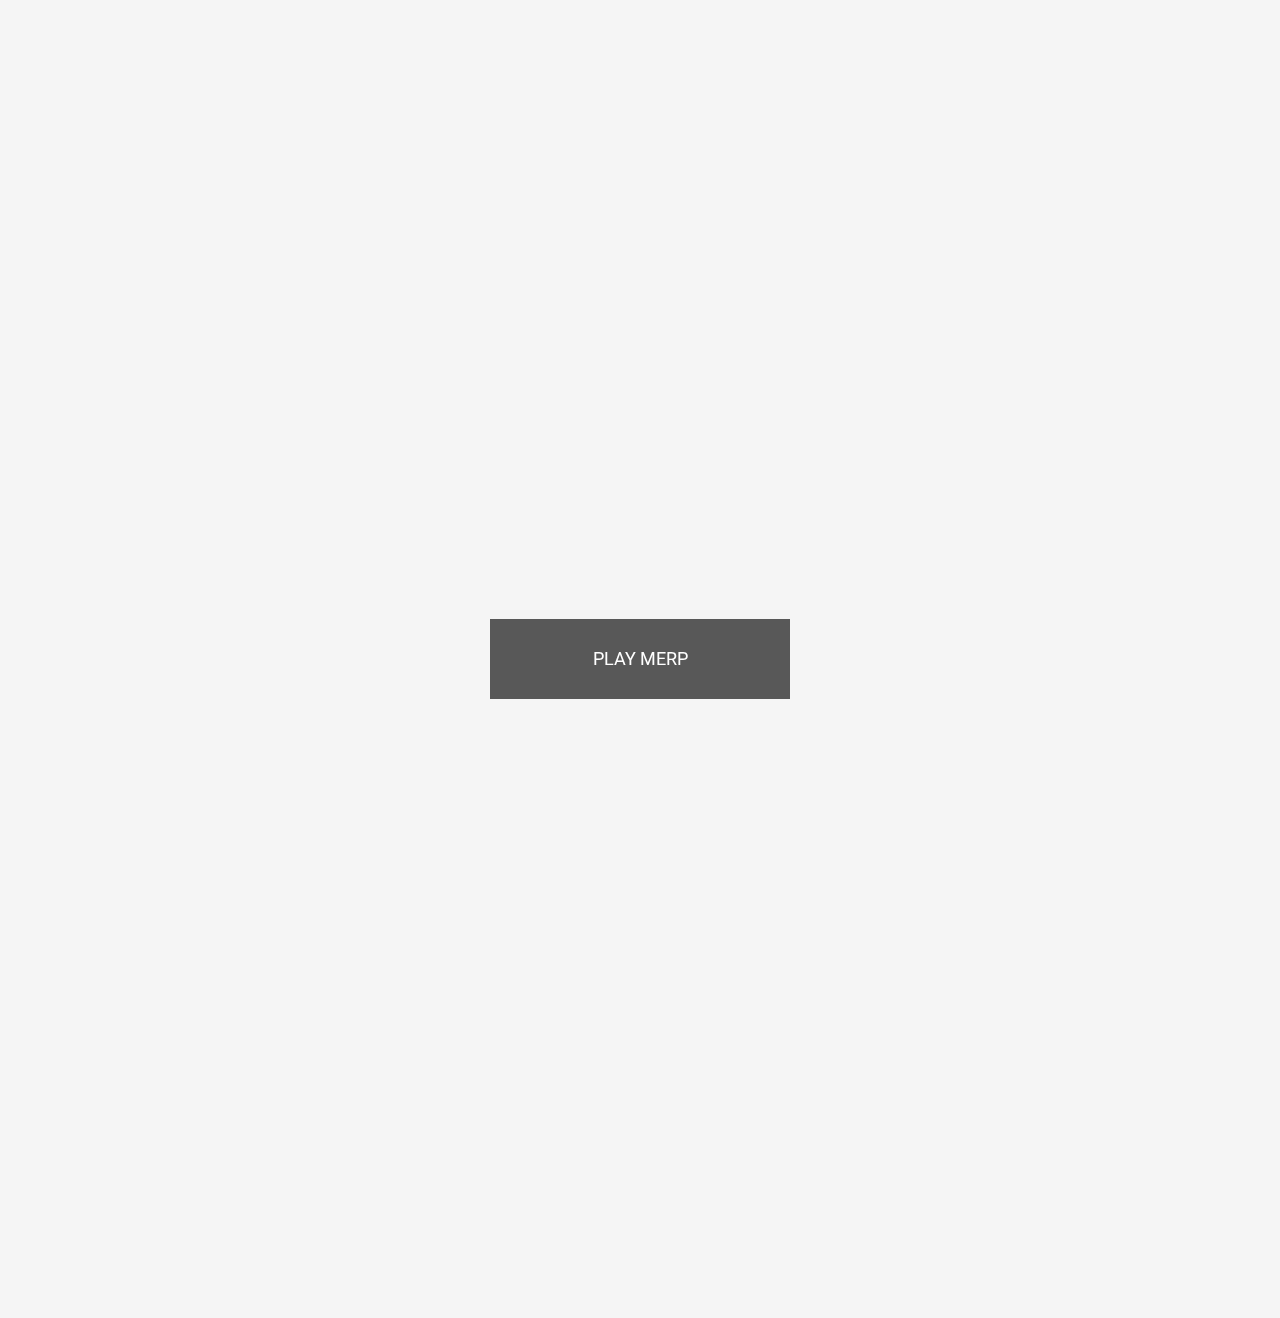
==== commit 8997752a: "MERP" ====
--- a/index.html
+++ b/index.html
@@ -2,8 +2,8 @@
 <html lang="en" >
 <head>
   <meta charset="UTF-8">
-  <title>MERP</title>
-  <link rel="stylesheet" href="./playmerp.css">
+  <title>MERP WEB LAUNCHER V1.1</title>
+  <link rel="stylesheet" href="./style.css">
 
 </head>
 <style>
@@ -15,38 +15,18 @@
   }
   </style>
 <body>
-  
 <!-- partial:index.partial.html -->
-<br>
-<br>
-<br>
-<br>
-<br>
-<br>
-<br>
-<br>
-<br>
-<br>
-<br>
-<br>
-<br>
-<br>
-<br>
-<br>
-<br>
-<br>
-<br>
-<br>
-<br>
-<br>
-<a href="fivem://connect/malluesports.xyz:30125" class="animated-button1">
-  <span></span>
-  <span></span>
-  <span></span>
-  <span></span>
-  CONNECT TO MERP SERVER
-</a>
+<div class="btn">
+  <div class="btn-back">
+    <p>CONNECT TO MERP ✔</p>
+    <a href="fivem://connect/malluesports.xyz:30125" class="yes"><button class="yes">Yes</button></a>
+    <button class="no">No</button>
+  </div>
+  <div class="btn-front">PLAY MERP</div>
+</div>
+
 <!-- partial -->
-  
+  <script  src="./script.js"></script>
+
 </body>
 </html>
--- a/style.css
+++ b/style.css
@@ -0,0 +1,148 @@
+@import url(https://fonts.googleapis.com/css?family=Roboto:400,700);
+html, body {
+  width: 100%;
+  height: 121%;
+  margin: 0;
+  -webkit-user-select: none;
+     -moz-user-select: none;
+      -ms-user-select: none;
+          user-select: none;
+}
+
+body {
+  display: flex;
+  font-family: Roboto, "Helvetica Neue", sans-serif;
+  font-size: 18px;
+  perspective: 1000px;
+  background-color: #f5f5f5;
+  flex-direction: column;
+  justify-content: center;
+  align-items: center;
+}
+
+.description {
+  margin-top: 50px;
+  text-align: center;
+  color: #999;
+  transition: opacity 0.3s ease;
+}
+
+.description a {
+  color: #4A9DF6;
+  text-decoration: none;
+}
+
+.btn.is-open ~ .description {
+  opacity: 0;
+}
+
+.btn {
+  display: block;
+  position: relative;
+  width: 300px;
+  height: 80px;
+  transition: width 0.8s cubic-bezier(0.23, 1, 0.32, 1), height 0.8s cubic-bezier(0.23, 1, 0.32, 1), transform 0.8s cubic-bezier(0.175, 0.885, 0.32, 1.275);
+  transform-style: preserve-3d;
+  transform-origin: 50% 50%;
+  text-align: center;
+}
+
+.btn-front {
+  position: absolute;
+  display: block;
+  width: 100%;
+  height: 100%;
+  line-height: 80px;
+  background-color: #585858;
+  color: #fff;
+  cursor: pointer;
+  -webkit-backface-visibility: hidden;
+          backface-visibility: hidden;
+  -webkit-tap-highlight-color: rgba(0, 0, 0, 0);
+  transition: background 0.15s ease, line-height 0.8s cubic-bezier(0.23, 1, 0.32, 1);
+}
+
+.btn-front:hover {
+  background-color: #0076fd;
+}
+
+.btn.is-open .btn-front {
+  pointer-events: none;
+  line-height: 160px;
+}
+
+.btn-back {
+  position: absolute;
+  width: 90%;
+  height: 90%;
+  background-color: #eee;
+  color: #222;
+  transform: translateZ(-2px) rotateX(180deg);
+  overflow: hidden;
+  transition: box-shadow 0.8s ease;
+}
+
+.btn-back p {
+  margin-top: 27px;
+  margin-bottom: 25px;
+}
+
+.btn-back button {
+  padding: 12px 20px;
+  width: 30%;
+  margin: 0 5px;
+  background-color: transparent;
+  border: 0;
+  border-radius: 2px;
+  font-size: 1em;
+  cursor: pointer;
+  -webkit-appearance: none;
+  -webkit-tap-highlight-color: rgba(0, 0, 0, 0);
+  transition: background 0.15s ease;
+}
+.btn-back button:focus {
+  outline: 0;
+}
+.btn-back button.yes {
+  background-color: #2196F3;
+  color: #fff;
+}
+.btn-back button.yes:hover {
+  background-color: #51adf6;
+}
+.btn-back button.no {
+  color: #2196F3;
+}
+.btn-back button.no:hover {
+  background-color: #ddd;
+}
+
+.btn.is-open .btn-back {
+  box-shadow: 0 8px 25px rgba(0, 0, 0, 0.4);
+}
+
+.btn[data-direction=left] .btn-back,
+.btn[data-direction=right] .btn-back {
+  transform: translateZ(-2px) rotateY(180deg);
+}
+
+.btn.is-open {
+  width: 400px;
+  height: 160px;
+}
+
+.btn[data-direction=top].is-open {
+  transform: rotateX(180deg);
+}
+
+.btn[data-direction=right].is-open {
+  transform: rotateY(180deg);
+}
+
+.btn[data-direction=bottom].is-open {
+  transform: rotateX(-180deg);
+}
+
+.btn[data-direction=left].is-open {
+  transform: rotateY(-180deg);
+}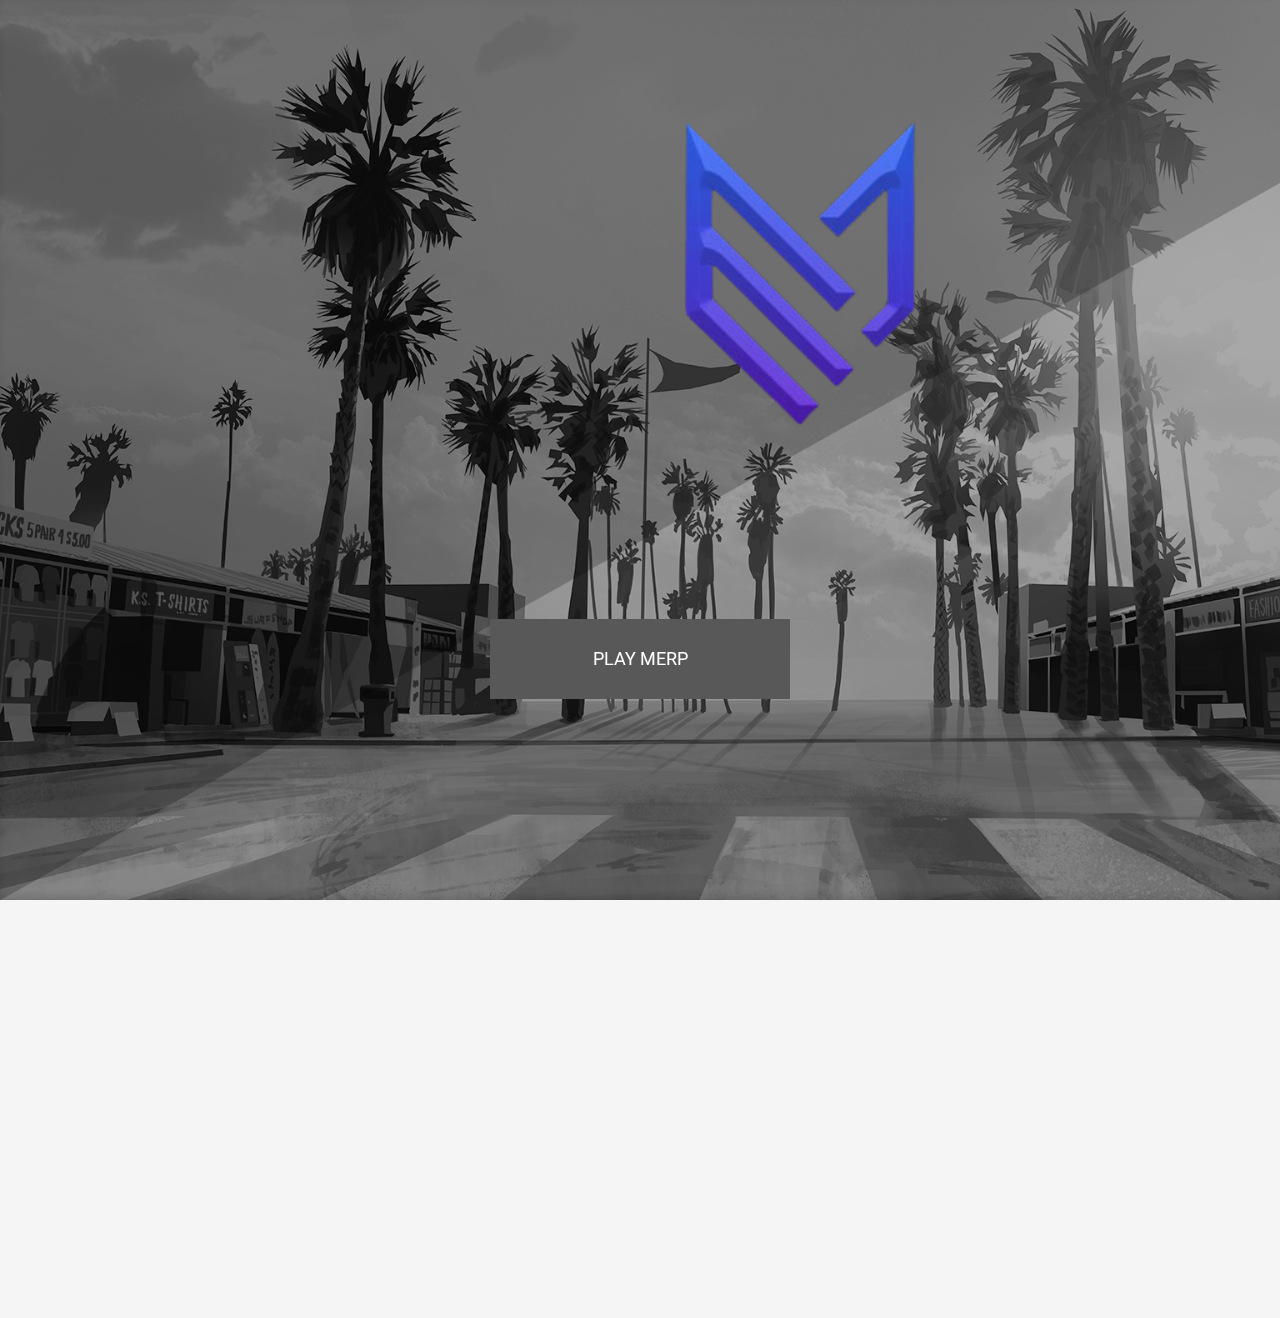
==== commit 46b87e5f: "merp" ====
--- a/index.html
+++ b/index.html
@@ -19,7 +19,7 @@
 <div class="btn">
   <div class="btn-back">
     <p>CONNECT TO MERP ✔</p>
-    <a href="fivem://connect/malluesports.xyz:30125" class="yes"><button class="yes">Yes</button></a>
+    <a href="fivem://connect/malluesports.xyz:30129" class="yes"><button class="yes">Yes</button></a>
     <button class="no">No</button>
   </div>
   <div class="btn-front">PLAY MERP</div>
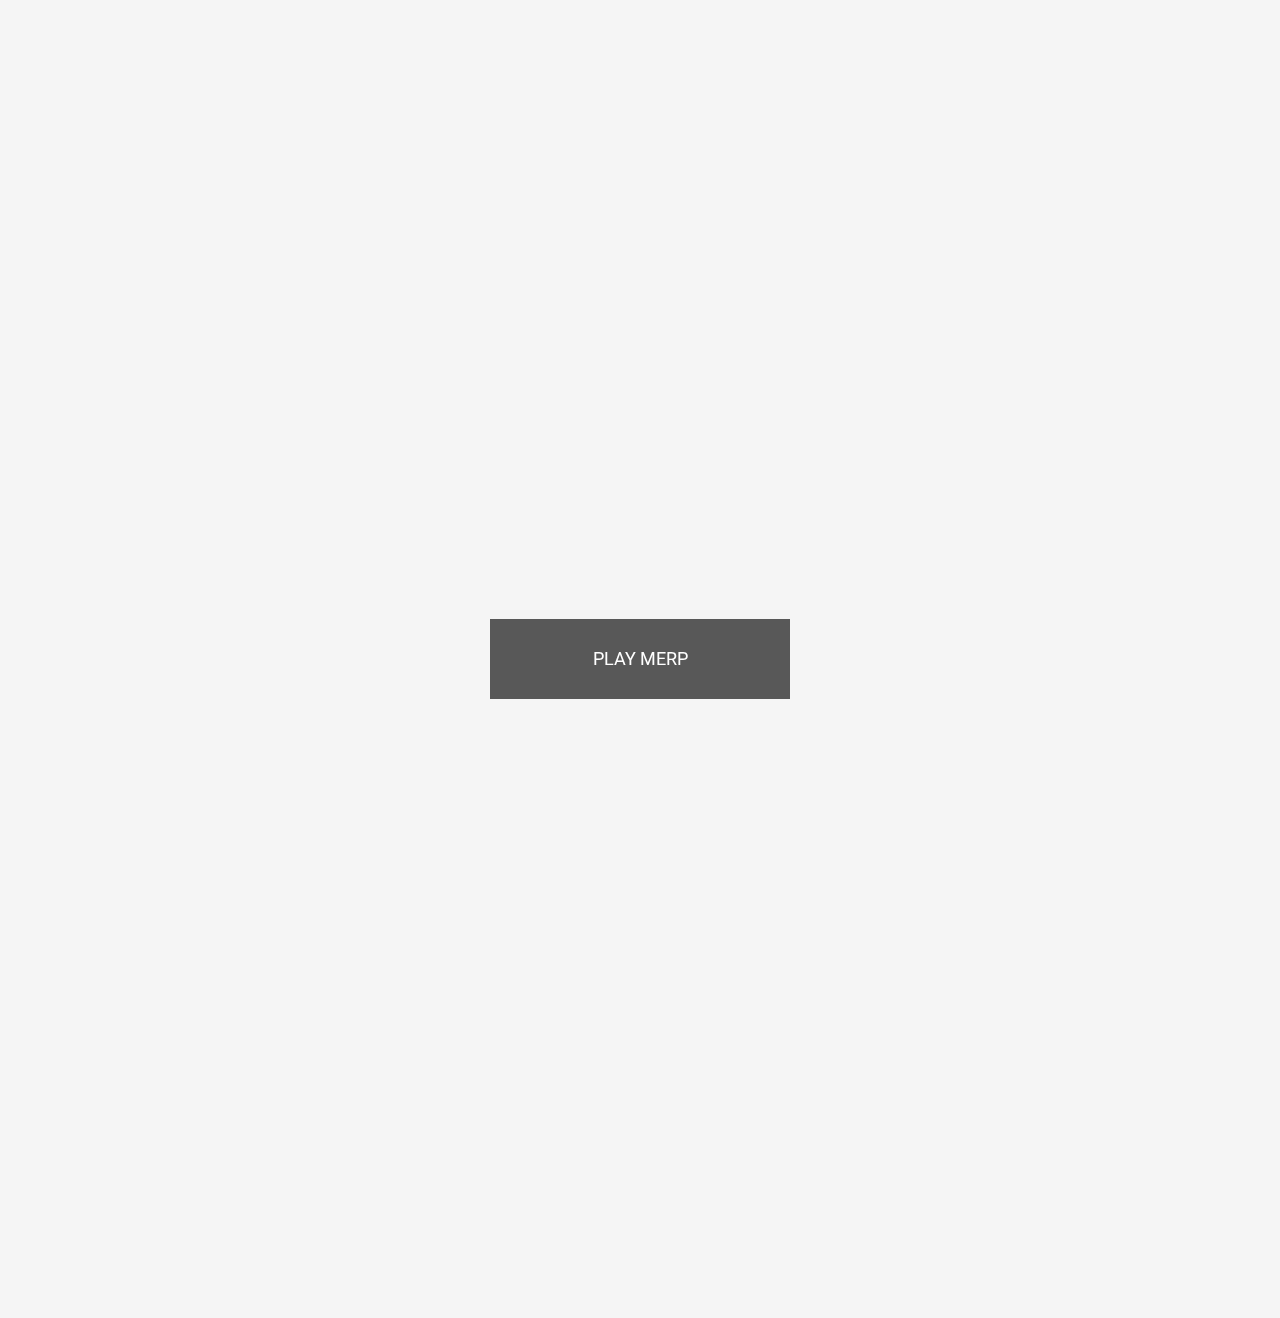
==== commit a6fd45e4: "MERP" ====
--- a/index.html
+++ b/index.html
@@ -8,7 +8,7 @@
 </head>
 <style>
   body {
-    background-image: url('MERP.png');
+    background-image: url('LOVE.gif');
     background-repeat: no-repeat;
     background-attachment: fixed;
     background-size: cover;
@@ -19,7 +19,7 @@
 <div class="btn">
   <div class="btn-back">
     <p>CONNECT TO MERP ✔</p>
-    <a href="fivem://connect/malluesports.xyz:30129" class="yes"><button class="yes">Yes</button></a>
+    <a href="fivem://connect/malluesports.xyz:30120" class="yes"><button class="yes">Yes</button></a>
     <button class="no">No</button>
   </div>
   <div class="btn-front">PLAY MERP</div>
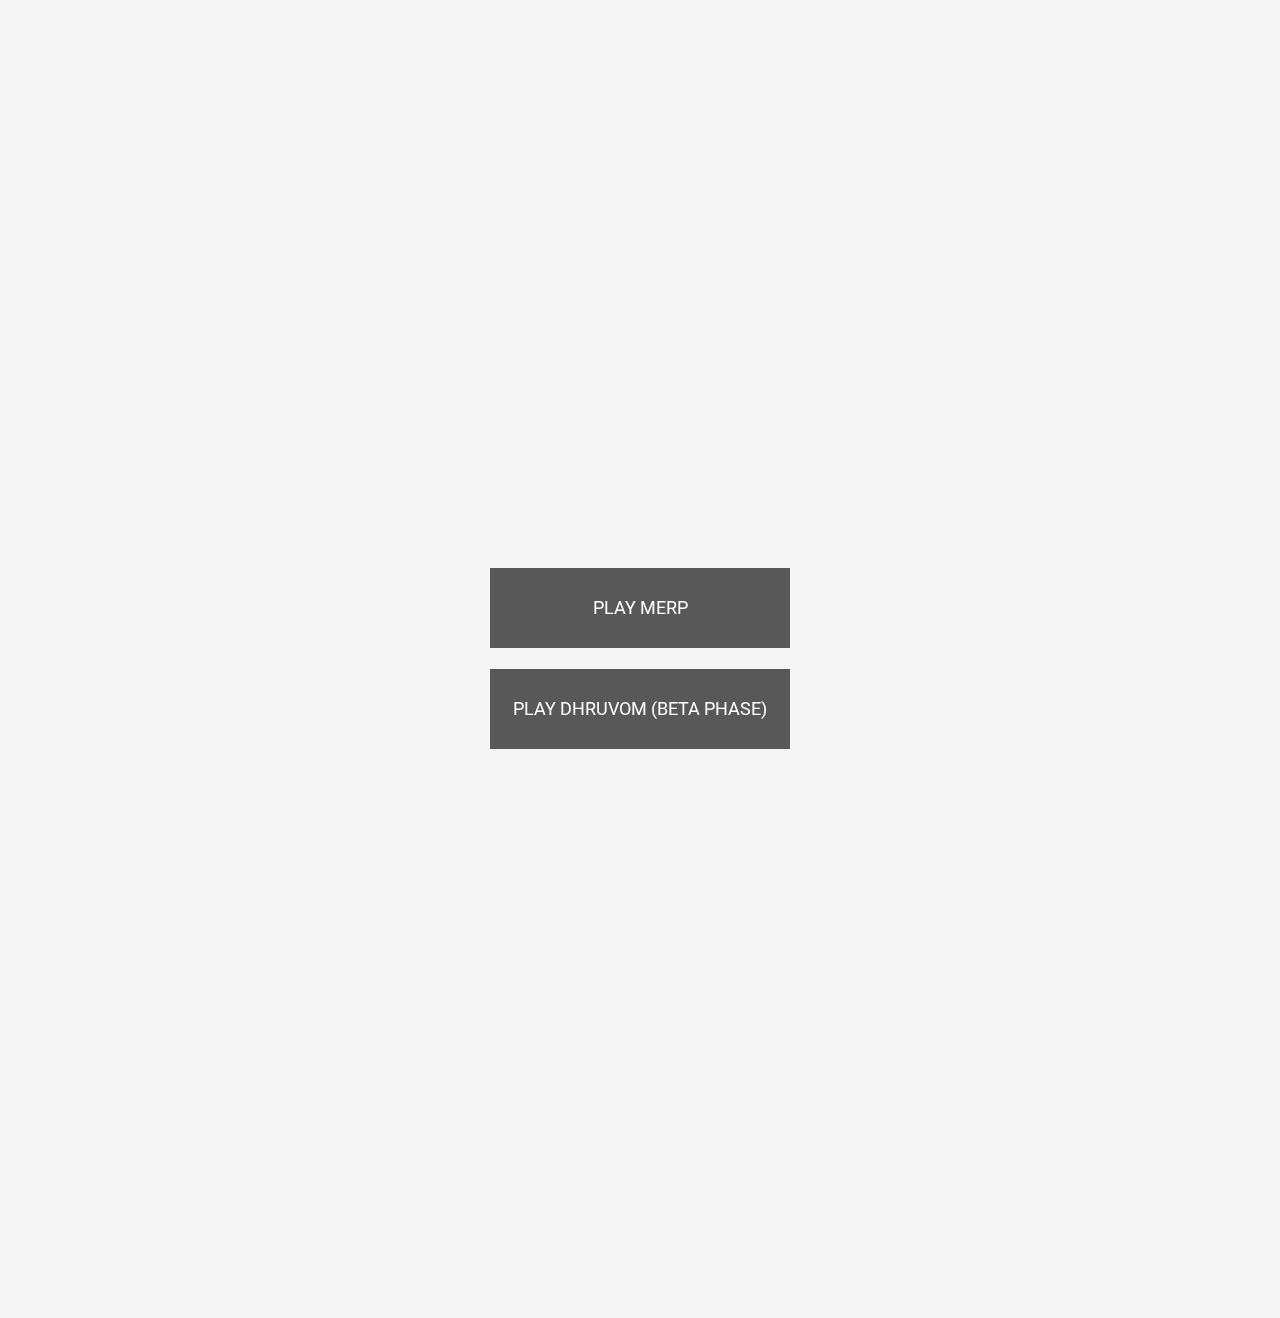
==== commit 67d306a6: "MERPXCRP" ====
--- a/index.html
+++ b/index.html
@@ -24,6 +24,15 @@
   </div>
   <div class="btn-front">PLAY MERP</div>
 </div>
+<br>
+<div class="btn">
+  <div class="btn-back">
+    <p>CONNECT TO DHRUVOM (BETA PHASE) ✔</p>
+    <a href="fivem://connect/server.crponline.in:30120" class="yes"><button class="yes">Yes</button></a>
+    <button class="no">No</button>
+  </div>
+  <div class="btn-front">PLAY DHRUVOM (BETA PHASE)</div>
+</div>
 
 <!-- partial -->
   <script  src="./script.js"></script>
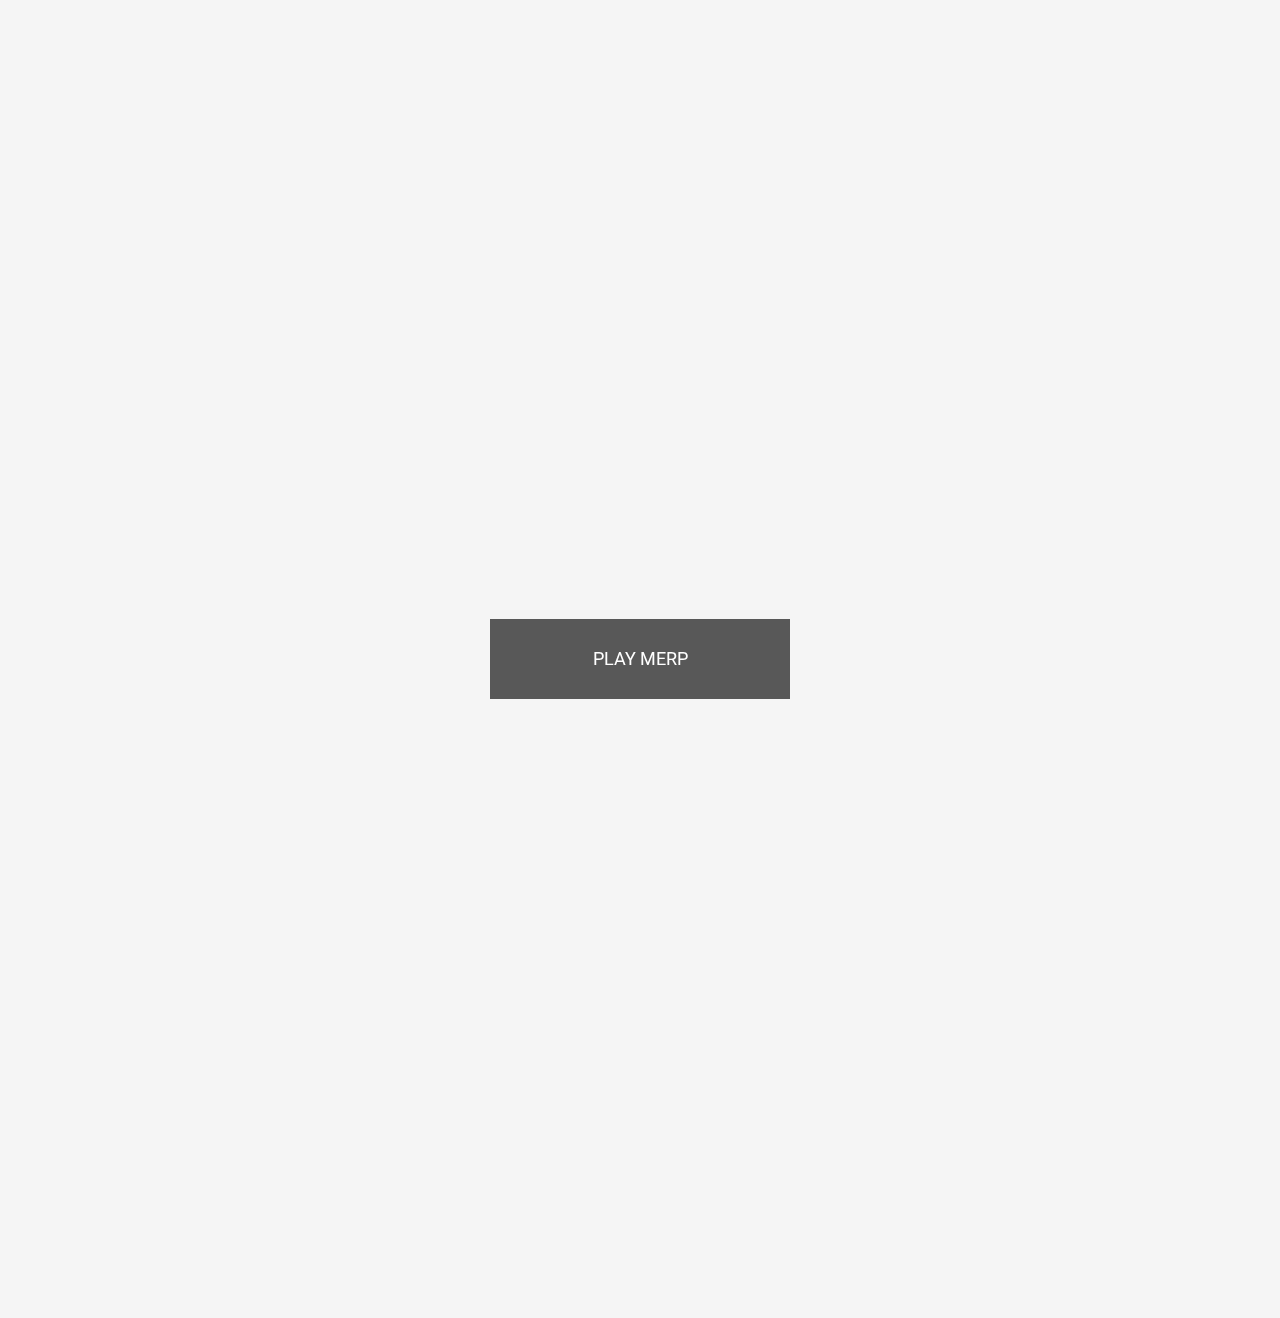
==== commit 755e5870: "MERP" ====
--- a/index.html
+++ b/index.html
@@ -24,15 +24,6 @@
   </div>
   <div class="btn-front">PLAY MERP</div>
 </div>
-<br>
-<div class="btn">
-  <div class="btn-back">
-    <p>CONNECT TO DHRUVOM (BETA PHASE) ✔</p>
-    <a href="fivem://connect/server.crponline.in:30120" class="yes"><button class="yes">Yes</button></a>
-    <button class="no">No</button>
-  </div>
-  <div class="btn-front">PLAY DHRUVOM (BETA PHASE)</div>
-</div>
 
 <!-- partial -->
   <script  src="./script.js"></script>
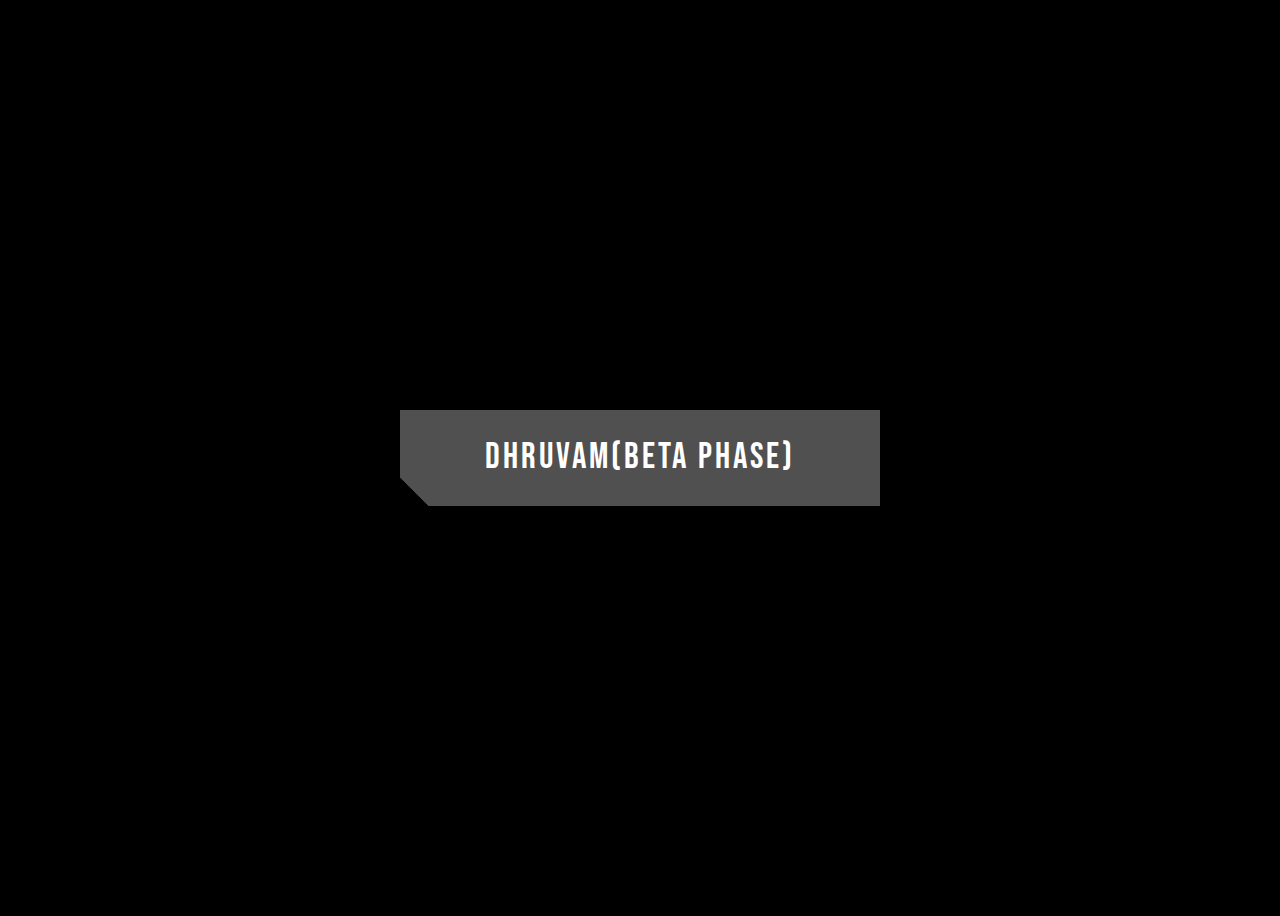
==== commit 2facf1f9: "DHRUVAM" ====
--- a/index.html
+++ b/index.html
@@ -2,13 +2,13 @@
 <html lang="en" >
 <head>
   <meta charset="UTF-8">
-  <title>MERP WEB LAUNCHER V1.1</title>
+  <title>DHRUVAM(BETA PHASE)</title>
   <link rel="stylesheet" href="./style.css">
 
 </head>
 <style>
   body {
-    background-image: url('LOVE.gif');
+    background-image: url('https://cdn.discordapp.com/attachments/913793437499801611/957291793962115092/DHRUVOM.png');
     background-repeat: no-repeat;
     background-attachment: fixed;
     background-size: cover;
@@ -16,17 +16,11 @@
   </style>
 <body>
 <!-- partial:index.partial.html -->
-<div class="btn">
-  <div class="btn-back">
-    <p>CONNECT TO MERP ✔</p>
-    <a href="fivem://connect/malluesports.xyz:30120" class="yes"><button class="yes">Yes</button></a>
-    <button class="no">No</button>
-  </div>
-  <div class="btn-front">PLAY MERP</div>
-</div>
+<link rel="preconnect" href="https://fonts.gstatic.com"> 
+<link href="https://fonts.googleapis.com/css2?family=Bebas+Neue&display=swap" rel="stylesheet">
 
+<a href="fivem://connect/malluesports.xyz:30120"><button>DHRUVAM(BETA PHASE)</button></a>
 <!-- partial -->
-  <script  src="./script.js"></script>
-
+  
 </body>
 </html>
--- a/style.css
+++ b/style.css
@@ -1,148 +1,94 @@
-@import url(https://fonts.googleapis.com/css?family=Roboto:400,700);
-html, body {
-  width: 100%;
-  height: 121%;
-  margin: 0;
-  -webkit-user-select: none;
-     -moz-user-select: none;
-      -ms-user-select: none;
-          user-select: none;
+body {
+  display: flex;
+  justify-content: center;
+  align-items: center;
+  min-height: 100vh;
+  background-color: #000000;
 }
 
-body {
-  display: flex;
-  font-family: Roboto, "Helvetica Neue", sans-serif;
-  font-size: 18px;
-  perspective: 1000px;
-  background-color: #f5f5f5;
-  flex-direction: column;
-  justify-content: center;
-  align-items: center;
+button, button::after {
+  width: 480px;
+  height: 96px;
+  font-size: 36px;
+  font-family: 'Bebas Neue', cursive;
+  background: linear-gradient(45deg, transparent 5%, #505050 5%);
+  border: 0;
+  color: #fff;
+  letter-spacing: 3px;
+  line-height: 88px;
+  box-shadow: 6px 0px 0px #000000;
+  outline: transparent;
+  position: relative;
 }
 
-.description {
-  margin-top: 50px;
-  text-align: center;
-  color: #999;
-  transition: opacity 0.3s ease;
+button::after {
+  --slice-0: inset(50% 50% 50% 50%);
+  --slice-1: inset(80% -6px 0 0);
+  --slice-2: inset(50% -6px 30% 0);
+  --slice-3: inset(10% -6px 85% 0);
+  --slice-4: inset(40% -6px 43% 0);
+  --slice-5: inset(80% -6px 5% 0);
+  
+  content: 'AVAILABLE NOW';
+  display: block;
+  position: absolute;
+  top: 0;
+  left: 0;
+  right: 0;
+  bottom: 0;
+  background: linear-gradient(45deg, transparent 3%, #ffffff 3%, #ffffff 5%, #ffffff 5%);
+  text-shadow: -3px -3px 0px #ffffff, 3px 3px 0px #ffffff;
+  clip-path: var(--slice-0);
 }
 
-.description a {
-  color: #4A9DF6;
-  text-decoration: none;
+button:hover::after {
+  animation: 1s glitch;
+  animation-timing-function: steps(2, end);
 }
 
-.btn.is-open ~ .description {
-  opacity: 0;
-}
-
-.btn {
-  display: block;
-  position: relative;
-  width: 300px;
-  height: 80px;
-  transition: width 0.8s cubic-bezier(0.23, 1, 0.32, 1), height 0.8s cubic-bezier(0.23, 1, 0.32, 1), transform 0.8s cubic-bezier(0.175, 0.885, 0.32, 1.275);
-  transform-style: preserve-3d;
-  transform-origin: 50% 50%;
-  text-align: center;
-}
-
-.btn-front {
-  position: absolute;
-  display: block;
-  width: 100%;
-  height: 100%;
-  line-height: 80px;
-  background-color: #585858;
-  color: #fff;
-  cursor: pointer;
-  -webkit-backface-visibility: hidden;
-          backface-visibility: hidden;
-  -webkit-tap-highlight-color: rgba(0, 0, 0, 0);
-  transition: background 0.15s ease, line-height 0.8s cubic-bezier(0.23, 1, 0.32, 1);
-}
-
-.btn-front:hover {
-  background-color: #0076fd;
-}
-
-.btn.is-open .btn-front {
-  pointer-events: none;
-  line-height: 160px;
-}
-
-.btn-back {
-  position: absolute;
-  width: 90%;
-  height: 90%;
-  background-color: #eee;
-  color: #222;
-  transform: translateZ(-2px) rotateX(180deg);
-  overflow: hidden;
-  transition: box-shadow 0.8s ease;
-}
-
-.btn-back p {
-  margin-top: 27px;
-  margin-bottom: 25px;
-}
-
-.btn-back button {
-  padding: 12px 20px;
-  width: 30%;
-  margin: 0 5px;
-  background-color: transparent;
-  border: 0;
-  border-radius: 2px;
-  font-size: 1em;
-  cursor: pointer;
-  -webkit-appearance: none;
-  -webkit-tap-highlight-color: rgba(0, 0, 0, 0);
-  transition: background 0.15s ease;
-}
-.btn-back button:focus {
-  outline: 0;
-}
-.btn-back button.yes {
-  background-color: #2196F3;
-  color: #fff;
-}
-.btn-back button.yes:hover {
-  background-color: #51adf6;
-}
-.btn-back button.no {
-  color: #2196F3;
-}
-.btn-back button.no:hover {
-  background-color: #ddd;
-}
-
-.btn.is-open .btn-back {
-  box-shadow: 0 8px 25px rgba(0, 0, 0, 0.4);
-}
-
-.btn[data-direction=left] .btn-back,
-.btn[data-direction=right] .btn-back {
-  transform: translateZ(-2px) rotateY(180deg);
-}
-
-.btn.is-open {
-  width: 400px;
-  height: 160px;
-}
-
-.btn[data-direction=top].is-open {
-  transform: rotateX(180deg);
-}
-
-.btn[data-direction=right].is-open {
-  transform: rotateY(180deg);
-}
-
-.btn[data-direction=bottom].is-open {
-  transform: rotateX(-180deg);
-}
-
-.btn[data-direction=left].is-open {
-  transform: rotateY(-180deg);
+@keyframes glitch {
+  0% {
+    clip-path: var(--slice-1);
+    transform: translate(-20px, -10px);
+  }
+  10% {
+    clip-path: var(--slice-3);
+    transform: translate(10px, 10px);
+  }
+  20% {
+    clip-path: var(--slice-1);
+    transform: translate(-10px, 10px);
+  }
+  30% {
+    clip-path: var(--slice-3);
+    transform: translate(0px, 5px);
+  }
+  40% {
+    clip-path: var(--slice-2);
+    transform: translate(-5px, 0px);
+  }
+  50% {
+    clip-path: var(--slice-3);
+    transform: translate(5px, 0px);
+  }
+  60% {
+    clip-path: var(--slice-4);
+    transform: translate(5px, 10px);
+  }
+  70% {
+    clip-path: var(--slice-2);
+    transform: translate(-10px, 10px);
+  }
+  80% {
+    clip-path: var(--slice-5);
+    transform: translate(20px, -10px);
+  }
+  90% {
+    clip-path: var(--slice-1);
+    transform: translate(-10px, 0px);
+  }
+  100% {
+    clip-path: var(--slice-1);
+    transform: translate(0);
+  }
 }